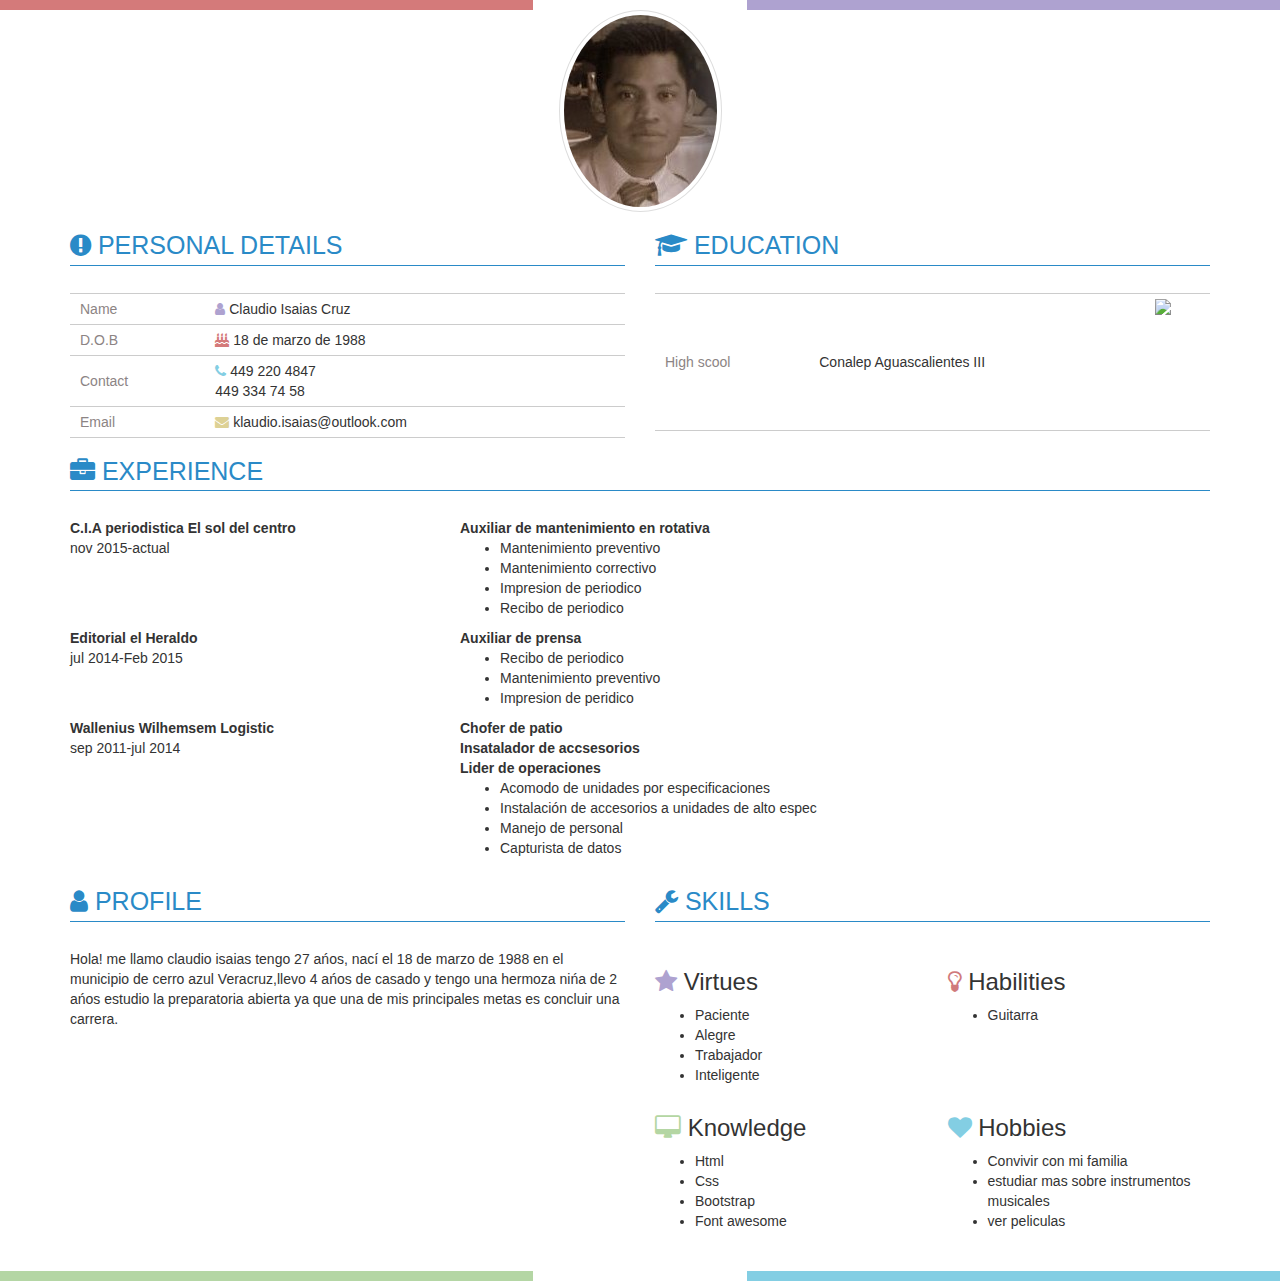
==== cv/index.html @ b4a73a6d "nombre de pagina" ====
<!DOCTYPE html>
<html lang="es">
<head>
	<meta charset="utf-8">
	<meta http-equiv="X-UA-Compatible" content="IE=edge">
	<meta name="viewport" content="width=device-width, initial-scale=1">

	<title>Curriculum-claudio</title>

	<!-- Bootstrap core CSS -->
	<link href="https://maxcdn.bootstrapcdn.com/bootstrap/3.3.5/css/bootstrap.min.css" rel="stylesheet">
	<link rel="stylesheet" href="https://maxcdn.bootstrapcdn.com/font-awesome/4.4.0/css/font-awesome.min.css">
	<!-- Custom styles for this template -->
	<link href="css/cv.css" rel="stylesheet">


	<!-- HTML5 shim and Respond.js for IE8 support of HTML5 elements and media queries -->
	<!--[if lt IE 9]>
	  <script src="https://oss.maxcdn.com/html5shiv/3.7.2/html5shiv.min.js"></script>
	  <script src="https://oss.maxcdn.com/respond/1.4.2/respond.min.js"></script>
	<![endif]-->
</head>

<body>

    <div class="wrapper">
        <div class="container-fluid">
        <div class="row">
            <div class="col-xs-5 line-1"></div>
            <div class="col-xs-2"></div>
            <div class="col-xs-5 line-2"></div>
        </div>
        </div>
        
        <div class="container">
        <div class="row">
            <div class="col-xs-12 text-center klaw">
                <img src="img/claudio.jpg" class="img-responsive img-circle img-thumbnail">
            </div>
        </div>
        
        <div class="row">
            <div class="col-xs-6">
                <h2><i class="fa fa-exclamation-circle"></i> Personal Details</h2>
                <table>
                    <tr>
                        <td>Name</td>
                        <td><i class="fa fa-user"></i> Claudio Isaias Cruz</td>
                    </tr>
                    <tr>
                        <td>D.O.B</td>
                        <td><i class="fa fa-birthday-cake"></i> 18 de marzo de 1988</td>
                    </tr>
                    <tr>
                        <td>Contact</td>
                        <td><i class="fa fa-phone"></i> 449 220 4847<br>449 334 74 58</td>
                    </tr>
                    <tr>
                        <td>Email</td>
                        <td><i class="fa fa-envelope"></i> klaudio.isaias@outlook.com</td>
                    </tr>
                    
                </table>
            </div>
            <div class="col-xs-6">
                <h2><i class="fa fa-graduation-cap"></i> Education</h2>
                <table>
                    <tr>
                        <td>High scool</td>
                        <td>Conalep Aguascalientes III</td>
                        <td><img src="http://www.ceptea.edu.mx/admision/images/DSC0226.gif" class="img-responsive conalep" ></td>
                    </tr>
                    
                </table> 
                
            </div>
        </div>
        
        <div class="row">
            <div class="col-xs-12">
                <h2><i class="fa fa-briefcase"></i> Experience</h2>
                
                <div class="row"> <!-- trabajos -->
                    <div class="col-xs-4">
                        <span>C.I.A periodistica El sol del centro</span>
                        <p>nov 2015-actual</p>
                    </div>
                    <div class="col-xs-8 ">
                        <span>Auxiliar de mantenimiento en rotativa</span>
                        <ul>
                            <li>Mantenimiento preventivo</li>
                            <li>Mantenimiento correctivo</li>
                            <li>Impresion de periodico</li>
                            <li>Recibo de periodico</li>
                        </ul>
                    </div>             
                      <!--termina primer primer empleo-->
                </div>
                 <div class="row"> <!-- trabajos -->
                    <div class="col-xs-4">
                        <span>Editorial el Heraldo</span>
                        <p>jul 2014-Feb 2015</p>
                    </div>
                    <div class="col-xs-8 ">
                        <span>Auxiliar de prensa</span>
                        <ul>
                            <li>Recibo de periodico</li>
                            <li>Mantenimiento preventivo</li>
                            <li>Impresion de peridico</li>
                        </ul>
                    </div>             
                      <!--termina segundo empleo-->
                </div>
                
                 <div class="row"> <!-- trabajos -->
                    <div class="col-xs-4">
                        <span>Wallenius Wilhemsem Logistic</span>
                        <p>sep 2011-jul 2014</p>
                    </div>
                    <div class="col-xs-8 ">
                        <span>Chofer de patio<br>Insatalador de accsesorios<br>Lider de operaciones</span>
                        <ul>
                            <li>Acomodo de unidades por especificaciones </li>
                            <li>Instalación de accesorios a unidades de alto espec</li>
                            <li>Manejo de personal</li>
                            <li>Capturista de datos</li>
                            
                        </ul>
                    </div>             
                      <!--termina tercer empleo-->
                </div>
                            
                        
                    
                </div>
            </div>
        
        
        <div class="row">
            <div class="col-xs-6">
                <h2><i class="fa fa-user"></i> Profile</h2>
                <p>Hola! me llamo claudio isaias tengo 27 ańos, nací el 18 de marzo de 1988 en el municipio de cerro azul Veracruz,llevo 4 ańos de casado y tengo una hermoza nińa de 2 ańos estudio la preparatoria abierta ya que una de mis principales metas es concluir una carrera.</p>
            </div>
            
            <div class="col-xs-6">
                <h2><i class="fa fa-wrench"></i> Skills</h2>
                <div class="row">
                    <div class="col-xs-6">
                        <h3><i class="fa fa-star"></i> Virtues</h3>
                        <ul>
                            <li>Paciente</li>
                            <li>Alegre</li>
                            <li>Trabajador</li>
                            <li>Inteligente</li>
                        </ul>
                    </div>
                    
                    <div class="col-xs-6">
                        <h3><i class="fa fa-lightbulb-o"></i> Habilities</h3>
                        <ul>
                            <li>Guitarra</li>
                            
                            
                        </ul>
                    </div>
                </div>
                
                <div class="row">
                    <div class="col-xs-6">
                        <h3><i class="fa fa-desktop"></i> Knowledge</h3>
                        <ul>
                            <li>Html</li>
                            <li>Css</li>
                            <li>Bootstrap</li>
                            <li>Font awesome</li>
                        </ul>
                    </div>
                    <div class="col-xs-6">
                        <h3><i class="fa fa-heart"></i> Hobbies</h3>
                        <ul>
                            <li>Convivir con mi familia</li>
                            <li>estudiar mas sobre instrumentos musicales</li>
                            <li>ver peliculas</li>
                        </ul>
                    </div>
                </div>
            </div>
            
        </div>
        </div>
        
        <div class="container-fluid">
        <div class="row">
            <div class="col-xs-5 line-left-2"></div>
            <div class="col-xs-2"></div>
            <div class="col-xs-5 line-right-2"></div>
        </div>
        
    </div><!-- container -->    
        
    </div><!-- /wrapper-->
</body>
</html>
---- cv/css/cv.css ----
/* -- Estilos CSS --*/
body{background-image:url(http://previews.123rf.com/images/olgaaltunina/olgaaltunina1105/olgaaltunina110500035/9650472-Fondo-blanco-y-azul-de-matem-ticas-abstractas-Foto-de-archivo.jpg)
    
}

.line-1
{
    border-top:solid #D47A7A 10px;
    height:1px;
}

.line-2
{
    border-top:solid #AEA2D0 10px;
    height:1px;
}

h2
{
    text-transform:uppercase;
    border-bottom:solid 1px #2A8AC7;
    color:#2A8AC7;
    font-size:25px;
    margin-bottom:27px;
    padding-bottom:5px;
}

h3 .fa-star
{
    color:#AEA2D0;
}

h3 .fa-lightbulb-o
{
    color:#D07A7B;
}

h3 .fa-desktop
{
    color:#B4D6A3;
}

h3 .fa-heart
{
    color:#83CEE3;
}

.line-right-2
{
    border-top:solid #83CEE3 10px;
    height:1px;
    margin-top:30px;
}

.line-left-2
{
    border-top:solid #B4D6A4 10px;
    height:1px;
    margin-top:30px;
}

table
{
    width:100%;
}

table td
{
    padding:5px 10px;
}

table tr
{
    border-top:1px solid #ccc;
}

table tr:last-child
{
    border-bottom:1px solid #ccc;
}

table td:first-child
{
    color:#8C8484;
}

table td .fa-user
{
    color:#AEA2D0;
}

table td .fa-birthday-cake
{
    color:#D47A7A;
}

table td .fa-phone
{
    color:#83CEE3;
}

table td .fa-envelope{
    color:#DDD195;
}
.conalep {height:126px;}

span{font-size:normal;
     font-weight:bold;
     text-align:center;
}
.klaw{background-image:url(http://thumbs.dreamstime.com/z/fondo-matem%C3%A1tico-del-azul-de-los-n%C3%BAmeros-17239536.jpg)}

.description span{text-align:center;
                  font-size:30px;
                  font-weight:bold;
    
}
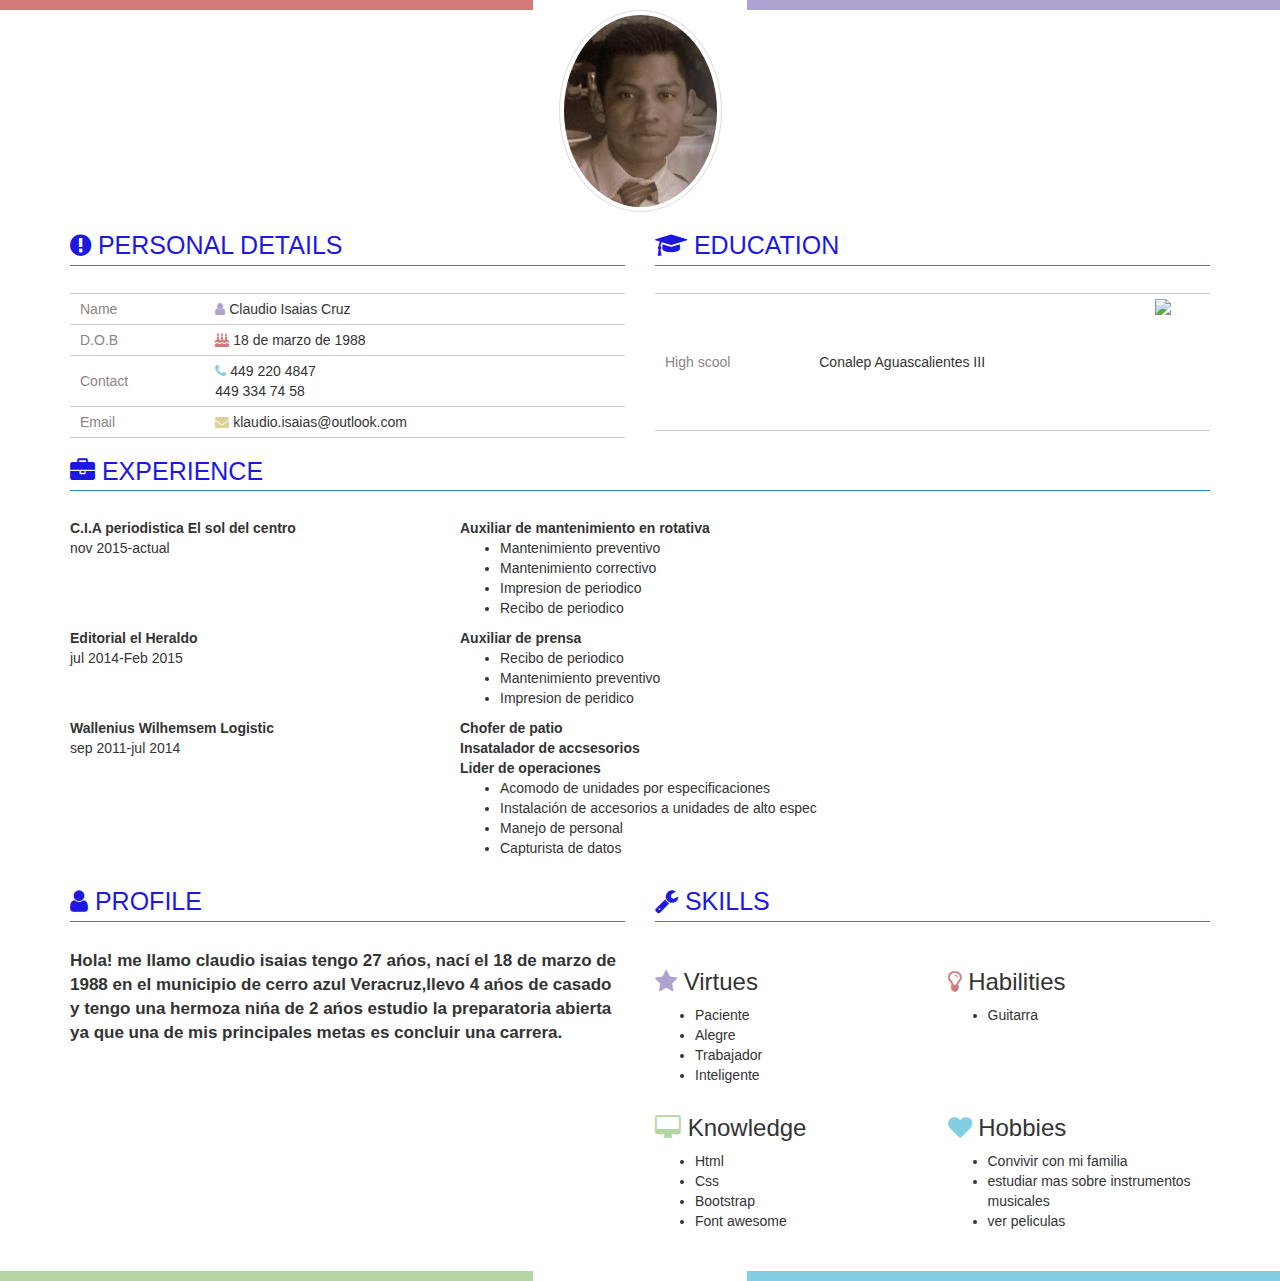
==== commit 384ea4f9: "agrego url production" ====
--- a/cv/index.html
+++ b/cv/index.html
@@ -137,9 +137,9 @@
         
         
         <div class="row">
-            <div class="col-xs-6">
+            <div class="col-xs-6 description">
                 <h2><i class="fa fa-user"></i> Profile</h2>
-                <p>Hola! me llamo claudio isaias tengo 27 ańos, nací el 18 de marzo de 1988 en el municipio de cerro azul Veracruz,llevo 4 ańos de casado y tengo una hermoza nińa de 2 ańos estudio la preparatoria abierta ya que una de mis principales metas es concluir una carrera.</p>
+                <span>Hola! me llamo claudio isaias tengo 27 ańos, nací el 18 de marzo de 1988 en el municipio de cerro azul Veracruz,llevo 4 ańos de casado y tengo una hermoza nińa de 2 ańos estudio la preparatoria abierta ya que una de mis principales metas es concluir una carrera.</span>
             </div>
             
             <div class="col-xs-6">
--- a/cv/css/cv.css
+++ b/cv/css/cv.css
@@ -19,7 +19,7 @@
 {
     text-transform:uppercase;
     border-bottom:solid 1px #2A8AC7;
-    color:#2A8AC7;
+    color:#1c18e0;
     font-size:25px;
     margin-bottom:27px;
     padding-bottom:5px;
@@ -110,8 +110,8 @@
 }
 .klaw{background-image:url(http://thumbs.dreamstime.com/z/fondo-matem%C3%A1tico-del-azul-de-los-n%C3%BAmeros-17239536.jpg)}
 
-.description span{text-align:center;
-                  font-size:30px;
+.description span {text-align:center;
+                  font-size:17px;
                   font-weight:bold;
     
 }